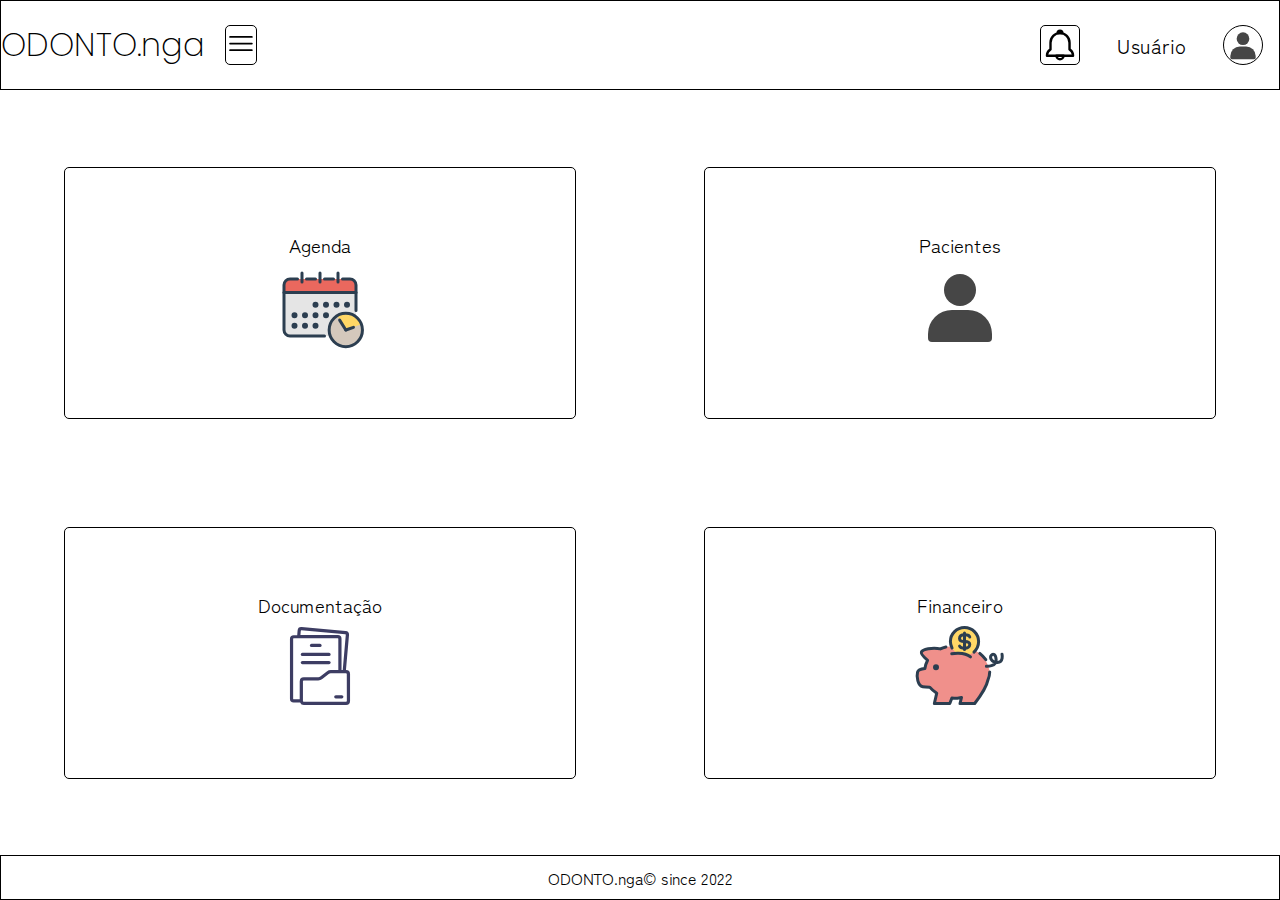
==== index.html @ f78f6722 "first commit" ====
<!DOCTYPE html>
<html lang="pt-br">
<head>
    <meta charset="UTF-8">
    <meta http-equiv="X-UA-Compatible" content="IE=edge">
    <meta name="viewport" content="width=device-width, initial-scale=1.0">
    <link rel="preconnect" href="https://fonts.googleapis.com">
    <link rel="preconnect" href="https://fonts.gstatic.com" crossorigin>
    <link href="https://fonts.googleapis.com/css2?family=Poppins:wght@200;400&family=Zen+Kaku+Gothic+Antique:wght@400&display=swap" rel="stylesheet">
    <link rel="stylesheet" href="./styles/global.css">
    <link rel="stylesheet" href="./styles/index.css">
    <title>Sistema ODONTO.nga</title>
</head>
<body>
    <header>
        <div id="header_left">
            <div id="logo">
                <a href="./index.html">
                    <h1>ODONTO.nga</h1>
                </a>
            </div>
    
            <button id="menu_toggle">
                <img src="./assets/menu_toggle.svg" alt="Menu">
            </button>
        </div>

        <div id="header_right">
            <button id="notifications">
                <img src="./assets/notification.svg" alt="Notificações">
            </button>
            
            <h2 id="user_name">Usuário</h2>
    
            <button id="user_menu_toggle">
                <img src="./assets/patient.svg" alt="Foto usuário">
            </button>
        </div>
    </header>

    <main>
        <div id="schedule">
            <a href="http://" target="_blank">
                <h3>Agenda</h3>
                <img src="./assets/schedule.svg" alt="Agenda">
            </a>
        </div>
        <div id="patients">
            <a href="http://" target="_blank">
                <h3>Pacientes</h3>
                <img src="./assets/patient.svg" alt="Pacientes">
            </a>
        </div>
        <div id="documentation">
            <a href="http://" target="_blank">
                <h3>Documentação</h3>
                <img src="./assets/documents.svg" alt="Documentação">
            </a>
        </div>
        <div id="financial">
            <a href="http://" target="_blank">
                <h3>Financeiro</h3>
                <img src="./assets/piggy_bank.svg" alt="Financeiro">
            </a>
        </div>
    </main>

    <footer>
        <p>ODONTO.nga© since 2022</p>
    </footer>
</body>
</html>
---- styles/global.css ----
* {
    margin: 0;
    padding: 0;
    box-sizing: border-box;
    list-style: none;
    text-decoration: none;
    color: black;
    font-weight: unset;
    font-family: 'Zen Kaku Gothic Antique', sans-serif;
}


/* font-family: 'Poppins', sans-serif; - 100, 400
font-family: 'Zen Kaku Gothic Antique', sans-serif; - 300 */
---- styles/index.css ----
body {
    width: 100vw;
    height: 100vh;
    display: flex;
    flex-direction: column;
    justify-content: space-between;
}


header {
    height: 10%;
    border: solid black 1px;
    display: flex;
    align-items: center;
    justify-content: space-between;
}
header #header_left {
    width: 20%;
    display: flex;
    align-items: center;
    gap: 8%;
}
header #header_left #menu_toggle {
    width: 2.5rem;
    height: 2.5rem;
    background-color: #FFF;
    border: solid #000 1px;
    border-radius: 5px;
}
header #header_left #logo h1 {
    font-weight: 200;
    font-family: 'Poppins', sans-serif;
}
header #header_right{
    width: 20%;
    display: flex;
    align-items: center;
    justify-content: space-evenly;
    gap: 8%;
}
header #header_right #notifications {
    width: 2.5rem;
    height: 2.5rem;
    background-color: #FFF;
    border: solid #000 1px;
    border-radius: 5px;
}
header #header_right #user_name {
    font-size: 1.25rem;
}
header #header_right #user_menu_toggle {
    width: 2.5rem;
    height: 2.5rem;
    background-color: #FFF;
    border: solid #000 1px;
    border-radius: 50%;
}

main {
    height: 80%;
    display: flex;
    flex-wrap: wrap;
    align-items: center;
    justify-content: space-around;
}
main div {
    width: 40%;
    height: 35%;
    border: solid black 1px;
    border-radius: 5px;
}
main div a {
    width: 100%;
    height: 100%;
    display: flex;
    flex-direction: column;
    align-items: center;
    justify-content: center;
}
main div a h3 {
    font-weight: 400;
}
main div a img {
    width: 6rem;
}


footer {
    height: 5%;
    border: solid black 1px;
    display: flex;
    align-items: center;
    justify-content: center;
}
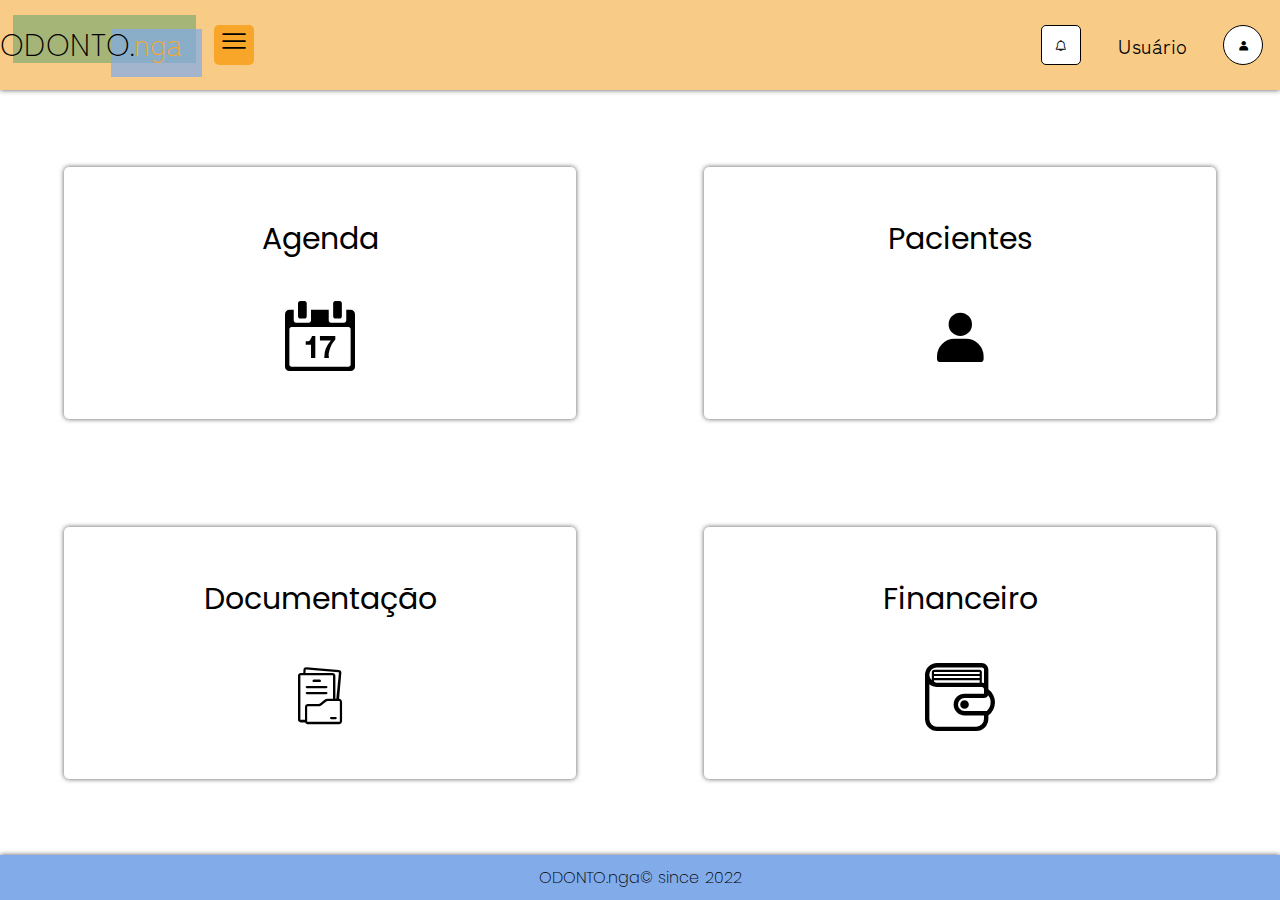
==== commit c478231c: "first step of style" ====
--- a/index.html
+++ b/index.html
@@ -7,33 +7,35 @@
     <link rel="preconnect" href="https://fonts.googleapis.com">
     <link rel="preconnect" href="https://fonts.gstatic.com" crossorigin>
     <link href="https://fonts.googleapis.com/css2?family=Poppins:wght@200;400&family=Zen+Kaku+Gothic+Antique:wght@400&display=swap" rel="stylesheet">
+    <!-- ICONS -->
+    <link rel="stylesheet" href="assets/style.css">
     <link rel="stylesheet" href="./styles/global.css">
     <link rel="stylesheet" href="./styles/index.css">
     <title>Sistema ODONTO.nga</title>
 </head>
 <body>
-    <header>
-        <div id="header_left">
-            <div id="logo">
+    <header id="header">
+        <div class="header_left">
+            <div class="logo">
                 <a href="./index.html">
-                    <h1>ODONTO.nga</h1>
+                    <h1>ODONTO.<span>nga</span></h1>
                 </a>
             </div>
     
-            <button id="menu_toggle">
-                <img src="./assets/menu_toggle.svg" alt="Menu">
-            </button>
+            <div id="menu_toggle">
+                <i class="icon-menu_toggle"></i>
+            </div>
         </div>
 
-        <div id="header_right">
+        <div class="header_right">
             <button id="notifications">
-                <img src="./assets/notification.svg" alt="Notificações">
+                <i class="icon-notification"></i>
             </button>
             
             <h2 id="user_name">Usuário</h2>
     
             <button id="user_menu_toggle">
-                <img src="./assets/patient.svg" alt="Foto usuário">
+                <i class="icon-patient"></i>
             </button>
         </div>
     </header>
@@ -42,25 +44,25 @@
         <div id="schedule">
             <a href="http://" target="_blank">
                 <h3>Agenda</h3>
-                <img src="./assets/schedule.svg" alt="Agenda">
+                <i class="icon-calendar"></i>
             </a>
         </div>
         <div id="patients">
             <a href="http://" target="_blank">
                 <h3>Pacientes</h3>
-                <img src="./assets/patient.svg" alt="Pacientes">
+                <i class="icon-patient"></i>
             </a>
         </div>
         <div id="documentation">
             <a href="http://" target="_blank">
                 <h3>Documentação</h3>
-                <img src="./assets/documents.svg" alt="Documentação">
+                <i class="icon-documents"></i>
             </a>
         </div>
         <div id="financial">
             <a href="http://" target="_blank">
                 <h3>Financeiro</h3>
-                <img src="./assets/piggy_bank.svg" alt="Financeiro">
+                <i class="icon-wallet"></i>
             </a>
         </div>
     </main>
--- a/assets/style.css
+++ b/assets/style.css
@@ -0,0 +1,45 @@
+@font-face {
+  font-family: 'icomoon';
+  src:  url('fonts/icomoon.eot?twmz0p');
+  src:  url('fonts/icomoon.eot?twmz0p#iefix') format('embedded-opentype'),
+    url('fonts/icomoon.ttf?twmz0p') format('truetype'),
+    url('fonts/icomoon.woff?twmz0p') format('woff'),
+    url('fonts/icomoon.svg?twmz0p#icomoon') format('svg');
+  font-weight: normal;
+  font-style: normal;
+  font-display: block;
+}
+
+[class^="icon-"], [class*=" icon-"] {
+  /* use !important to prevent issues with browser extensions that change fonts */
+  font-family: 'icomoon' !important;
+  speak: never;
+  font-style: normal;
+  font-weight: normal;
+  font-variant: normal;
+  text-transform: none;
+  line-height: 1;
+
+  /* Better Font Rendering =========== */
+  -webkit-font-smoothing: antialiased;
+  -moz-osx-font-smoothing: grayscale;
+}
+
+.icon-calendar:before {
+  content: "\e900";
+}
+.icon-wallet:before {
+  content: "\e901";
+}
+.icon-documents:before {
+  content: "\e902";
+}
+.icon-menu_toggle:before {
+  content: "\e903";
+}
+.icon-notification:before {
+  content: "\e904";
+}
+.icon-patient:before {
+  content: "\e905";
+}
--- a/styles/global.css
+++ b/styles/global.css
@@ -9,6 +9,8 @@
     font-family: 'Zen Kaku Gothic Antique', sans-serif;
 }
 
-
+a {
+    display: inline-flex;
+}
 /* font-family: 'Poppins', sans-serif; - 100, 400
 font-family: 'Zen Kaku Gothic Antique', sans-serif; - 300 */--- a/styles/index.css
+++ b/styles/index.css
@@ -1,3 +1,16 @@
+:root {
+    font-size: 62.5%;
+
+    --blue: hsl(216, 64%, 48%);
+    --light-blue: hsl(216, 70%, 71%);
+    --light-blue-opt: hsla(216, 70%, 71%, 0.712);
+    --orange: hsl(36, 94%, 57%);
+    --light-orange: hsl(36, 89%, 75%);
+    --green: hsl(76, 56%, 70%);
+    --dark-green: hsl(76, 29%, 59%);
+    --red: hsl(0, 100%, 56%);
+  }
+
 body {
     width: 100vw;
     height: 100vh;
@@ -7,50 +20,81 @@
 }
 
 
-header {
+#header {
     height: 10%;
-    border: solid black 1px;
     display: flex;
     align-items: center;
     justify-content: space-between;
+
+    box-shadow: 0 0 .5rem hsl(0, 2%, 35%);
+    background-color: var(--light-orange);
 }
-header #header_left {
+#header .header_left {
     width: 20%;
     display: flex;
     align-items: center;
-    gap: 8%;
+    gap: 12%;
 }
-header #header_left #menu_toggle {
-    width: 2.5rem;
-    height: 2.5rem;
-    background-color: #FFF;
-    border: solid #000 1px;
+#menu_toggle {
+    width: 4rem;
+    height: 4rem;
+    background-color: var(--orange);
     border-radius: 5px;
+    text-align: center;
 }
-header #header_left #logo h1 {
-    font-weight: 200;
-    font-family: 'Poppins', sans-serif;
+#menu_toggle .icon-menu_toggle {
+    font-size: 3rem;
 }
-header #header_right{
+#header .header_left .logo {
+    position: relative;
+    z-index: 1;
+}
+#header .header_left .logo::before {
+    content: '';
+    width: 50%;
+    height: 100%;
+    background-color: var(--light-blue-opt);
+    position: absolute;
+    z-index: -1;
+    top: .8rem;
+    right: -1.9rem;
+}
+#header .header_left .logo::after {
+    content: '';
+    width: 100%;
+    height: 100%;
+    background-color: var(--dark-green);
+    position: absolute;
+    z-index: -2;
+    top: -.6rem;
+    right: -1.3rem;
+}
+#header .header_left .logo h1 {
+    font: 200 3rem 'Poppins', sans-serif;
+}
+#header .header_left .logo span {
+    color: var(--orange);
+}
+#header .header_right{
     width: 20%;
     display: flex;
     align-items: center;
     justify-content: space-evenly;
     gap: 8%;
 }
-header #header_right #notifications {
-    width: 2.5rem;
-    height: 2.5rem;
+#header .header_right #notifications {
+    width: 4rem;
+    height: 4rem;
     background-color: #FFF;
     border: solid #000 1px;
     border-radius: 5px;
 }
-header #header_right #user_name {
-    font-size: 1.25rem;
+#header .header_right #user_name {
+    font-size: 2rem;
 }
-header #header_right #user_menu_toggle {
-    width: 2.5rem;
-    height: 2.5rem;
+#header .header_right #user_menu_toggle {
+    width: 4rem;
+    height: 4rem;
     background-color: #FFF;
     border: solid #000 1px;
     border-radius: 50%;
@@ -66,29 +110,36 @@
 main div {
     width: 40%;
     height: 35%;
-    border: solid black 1px;
+    /* border: solid black 1px; */
     border-radius: 5px;
+    box-shadow: 0 0 .5rem hsl(0, 2%, 35%);
 }
 main div a {
     width: 100%;
     height: 100%;
-    display: flex;
-    flex-direction: column;
+    display: grid;
     align-items: center;
-    justify-content: center;
+    place-content: center;
+    gap: 15%;
 }
 main div a h3 {
-    font-weight: 400;
+    font: 400 3rem 'Poppins', sans-serif;
 }
-main div a img {
-    width: 6rem;
+main div a i {
+    font-size: 7rem;
+    text-align: center;
 }
 
 
 footer {
     height: 5%;
-    border: solid black 1px;
     display: flex;
     align-items: center;
     justify-content: center;
+
+    box-shadow: 0 0 .5rem hsl(0, 2%, 35%);
+    background-color: var(--light-blue);
+}
+footer p {
+    font: 200 1.6rem 'Poppins', sans-serif;
 }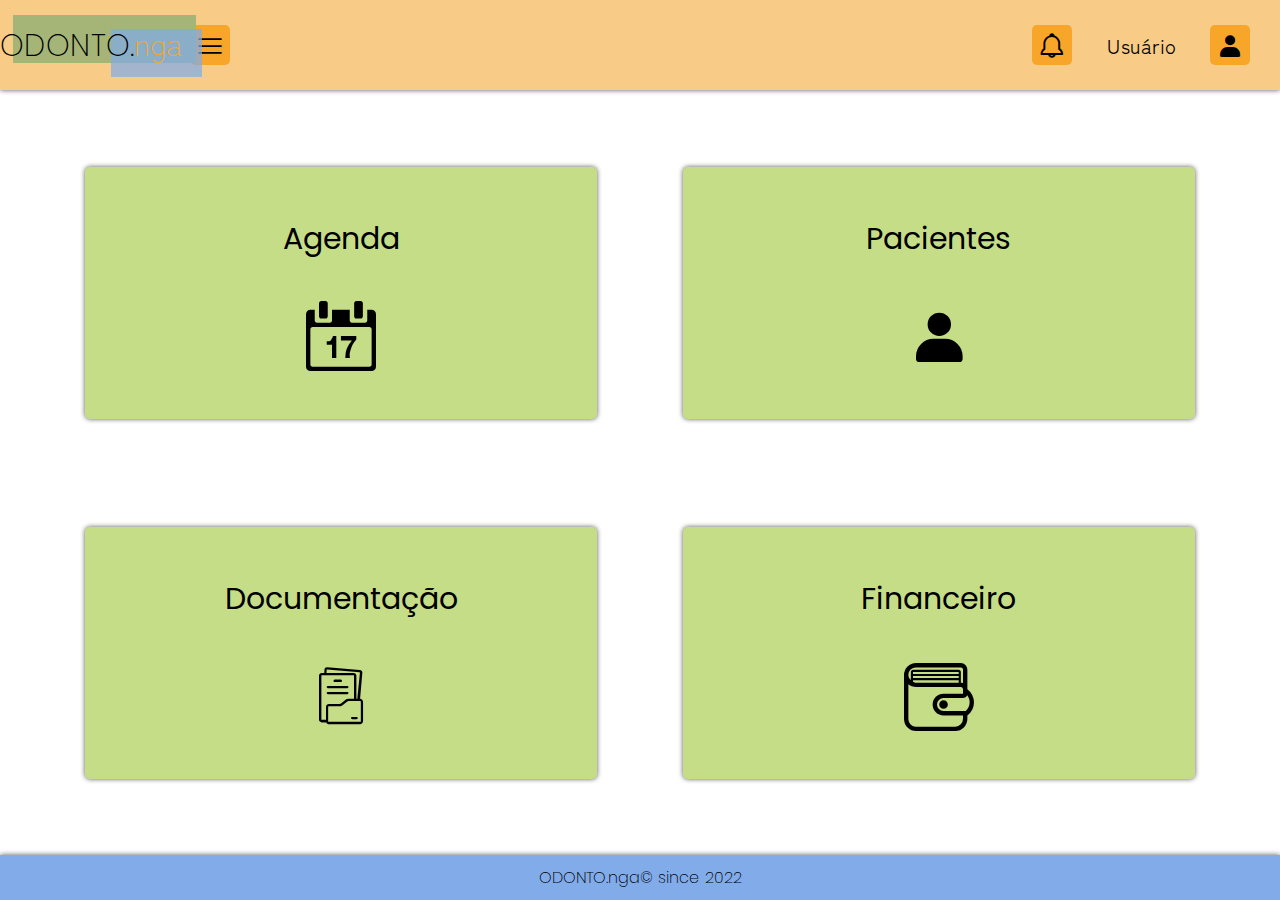
==== commit bac499e8: "lateral menu" ====
--- a/index.html
+++ b/index.html
@@ -14,33 +14,59 @@
     <title>Sistema ODONTO.nga</title>
 </head>
 <body>
-    <header id="header">
-        <div class="header_left">
+    <header id="header" class="flex">
+        <div class="header_left flex">
             <div class="logo">
                 <a href="./index.html">
                     <h1>ODONTO.<span>nga</span></h1>
                 </a>
             </div>
     
-            <div id="menu_toggle">
+            <div id="menu" class="menu flex">
+                <div class="links">
+                    <ul>
+                        <li>
+                            <i class="icon-calendar"></i>
+                            <a href="">Agenda</a>
+                        </li>
+                        <li>
+                            <i class="icon-patient"></i>
+                            <a href="">Pacientes</a>
+                        </li>
+                        <li>
+                            <i class="icon-documents"></i>
+                            <a href="">Documentação</a>
+                        </li>
+                        <li>
+                            <i class="icon-wallet"></i>
+                            <a href="">Financeiro</a>
+                        </li>
+                    </ul>
+                </div>
+                <li class="sac">
+                    <a href="">Fale conosco</a>
+                </li>
+                <div class="icon-cancel toggle"></div>
+            </div>
+            
+
+            <div id="open-menu" class="button header-icon flex toggle">
                 <i class="icon-menu_toggle"></i>
             </div>
         </div>
 
-        <div class="header_right">
-            <button id="notifications">
+        <div class="header_right flex">
+            <div id="notifications" class="button header-icon flex">
                 <i class="icon-notification"></i>
-            </button>
-            
+            </div>
             <h2 id="user_name">Usuário</h2>
-    
-            <button id="user_menu_toggle">
+            <div class="user_menu_toggle button header-icon flex">
                 <i class="icon-patient"></i>
-            </button>
+            </div>
         </div>
     </header>
 
-    <main>
+    <main class="flex">
         <div id="schedule">
             <a href="http://" target="_blank">
                 <h3>Agenda</h3>
@@ -67,8 +93,10 @@
         </div>
     </main>
 
-    <footer>
+    <footer class="flex">
         <p>ODONTO.nga© since 2022</p>
     </footer>
+
+    <script src="script.js"></script>
 </body>
 </html>--- a/assets/style.css
+++ b/assets/style.css
@@ -1,10 +1,10 @@
 @font-face {
   font-family: 'icomoon';
-  src:  url('fonts/icomoon.eot?twmz0p');
-  src:  url('fonts/icomoon.eot?twmz0p#iefix') format('embedded-opentype'),
-    url('fonts/icomoon.ttf?twmz0p') format('truetype'),
-    url('fonts/icomoon.woff?twmz0p') format('woff'),
-    url('fonts/icomoon.svg?twmz0p#icomoon') format('svg');
+  src:  url('fonts/icomoon.eot?aku1tr');
+  src:  url('fonts/icomoon.eot?aku1tr#iefix') format('embedded-opentype'),
+    url('fonts/icomoon.ttf?aku1tr') format('truetype'),
+    url('fonts/icomoon.woff?aku1tr') format('woff'),
+    url('fonts/icomoon.svg?aku1tr#icomoon') format('svg');
   font-weight: normal;
   font-style: normal;
   font-display: block;
@@ -25,6 +25,9 @@
   -moz-osx-font-smoothing: grayscale;
 }
 
+.icon-cancel:before {
+  content: "\e906";
+}
 .icon-calendar:before {
   content: "\e900";
 }
--- a/styles/index.css
+++ b/styles/index.css
@@ -1,12 +1,14 @@
 :root {
     font-size: 62.5%;
 
+    --body-color: hsl(0 0% 98%);
     --blue: hsl(216, 64%, 48%);
     --light-blue: hsl(216, 70%, 71%);
     --light-blue-opt: hsla(216, 70%, 71%, 0.712);
     --orange: hsl(36, 94%, 57%);
     --light-orange: hsl(36, 89%, 75%);
     --green: hsl(76, 56%, 70%);
+    --light-green: hsl(83, 65%, 75%);
     --dark-green: hsl(76, 29%, 59%);
     --red: hsl(0, 100%, 56%);
   }
@@ -19,35 +21,55 @@
     justify-content: space-between;
 }
 
-
-#header {
-    height: 10%;
+.flex {
     display: flex;
     align-items: center;
-    justify-content: space-between;
-
-    box-shadow: 0 0 .5rem hsl(0, 2%, 35%);
-    background-color: var(--light-orange);
-}
-#header .header_left {
-    width: 20%;
-    display: flex;
-    align-items: center;
-    gap: 12%;
-}
-#menu_toggle {
+    justify-content: center;
+}
+
+.button {
     width: 4rem;
     height: 4rem;
     background-color: var(--orange);
     border-radius: 5px;
-    text-align: center;
-}
-#menu_toggle .icon-menu_toggle {
+
+    cursor: pointer;
+    position: relative;
+    top: 0px;
+    left: 0px;
+
+    transition: .3s;
+}
+.button:hover {
+    box-shadow: .1rem .1rem .2rem hsl(0, 2%, 35%);
+    
+    top: -1px;
+    right: 1px;
+}
+.header-icon {
     font-size: 3rem;
+}
+
+
+
+
+
+#header {
+    height: 10%;
+    justify-content: space-between;
+
+    box-shadow: 0 0 .5rem hsl(0, 2%, 35%);
+    background-color: var(--light-orange);
+}
+#header .header_left {
+    width: 18%;
+    justify-content: space-between;
+
+    position: relative;
 }
 #header .header_left .logo {
     position: relative;
-    z-index: 1;
+    z-index: 3;
 }
 #header .header_left .logo::before {
     content: '';
@@ -75,44 +97,137 @@
 #header .header_left .logo span {
     color: var(--orange);
 }
+
+
+
+
+#header .menu {
+    visibility: hidden;
+    width: 0%;
+    position: absolute;
+
+    flex-direction: column;
+
+    transition: width .3s;
+}
+#header .menu .links {
+    width: 85%;
+    height: 75%;
+    margin-top: 6rem;
+}
+#header .menu ul {
+    width: 100%;
+    height: 90%;
+    font: 400 3rem 'Poppins', sans-serif;
+
+    display: none;
+    gap: 1.5rem;
+}
+#header .menu.show ul {
+    display: grid;
+}
+#header .menu ul li,
+#header .sac {
+    width: 100%;
+    height: 100%;
+    border-radius: .5rem;
+    background-color: var(--green);
+
+    display: flex;
+    align-items: center;
+    justify-content: center;
+    gap: .2rem;
+    transition: .3s;
+}
+#header .menu ul li:hover,
+#header .sac:hover {
+    box-shadow: .1rem .1rem .4rem hsl(0, 2%, 35%);
+    background-color: var(--light-green);
+}
+#header .menu ul li i {
+    font-size: 5rem;
+    margin-left: 5rem;
+}
+#header .menu ul li a,
+#header .sac a {
+    width: 100%;
+    height: 100%;
+    display: grid;
+    align-items: center;
+    place-content: center;
+    gap: 15%;
+}
+#header .menu .sac {
+    height: 5rem;
+    width: 70%;
+    font: 400 2rem 'Poppins', sans-serif;
+    background-color: var(--light-blue);
+}
+#header .icon-cancel {
+    cursor: pointer;
+
+    font-size: 3rem;
+    color: var(--orange);
+
+    position: absolute;
+    top: 3%;
+    right: 5%;
+    z-index: 3;
+}
+#header .menu.show {
+    visibility: visible;
+    width: 100%;
+
+    height: 100vh;
+    width: 35vw;
+    position: absolute;
+    top: -1.5rem;
+    left: 0;
+    background-color: var(--body-color);
+ 
+    align-items: center;
+    justify-content: center;
+    z-index: 2;
+}
+
+
+
+
 #header .header_right{
-    width: 20%;
-    display: flex;
-    align-items: center;
-    justify-content: space-evenly;
-    gap: 8%;
-}
-#header .header_right #notifications {
-    width: 4rem;
-    height: 4rem;
-    background-color: #FFF;
-    border: solid #000 1px;
-    border-radius: 5px;
-}
+    width: 17%;
+    margin-right: 3rem;
+    justify-content: space-between;
+}
+
 #header .header_right #user_name {
     font-size: 2rem;
 }
-#header .header_right #user_menu_toggle {
-    width: 4rem;
-    height: 4rem;
-    background-color: #FFF;
-    border: solid #000 1px;
-    border-radius: 50%;
-}
-
-main {
+
+/* #header .header_right .user_menu_toggle {
+    CRIAR CIRCULO COM FOTO E BORDER
+} */
+
+
+
+
+
+main.flex{
     height: 80%;
-    display: flex;
     flex-wrap: wrap;
-    align-items: center;
-    justify-content: space-around;
+    justify-content: space-evenly;
 }
 main div {
     width: 40%;
     height: 35%;
-    /* border: solid black 1px; */
-    border-radius: 5px;
+    border-radius: .5rem;
     box-shadow: 0 0 .5rem hsl(0, 2%, 35%);
+    background-color: var(--green);
+
+    transition: .3s;
+}
+main div:hover {
+    box-shadow: .3rem .3rem .7rem hsl(0, 2%, 35%);
+    background-color: var(--light-green);
 }
 main div a {
     width: 100%;
@@ -131,11 +246,12 @@
 }
 
 
+
+
+
+
 footer {
     height: 5%;
-    display: flex;
-    align-items: center;
-    justify-content: center;
 
     box-shadow: 0 0 .5rem hsl(0, 2%, 35%);
     background-color: var(--light-blue);
